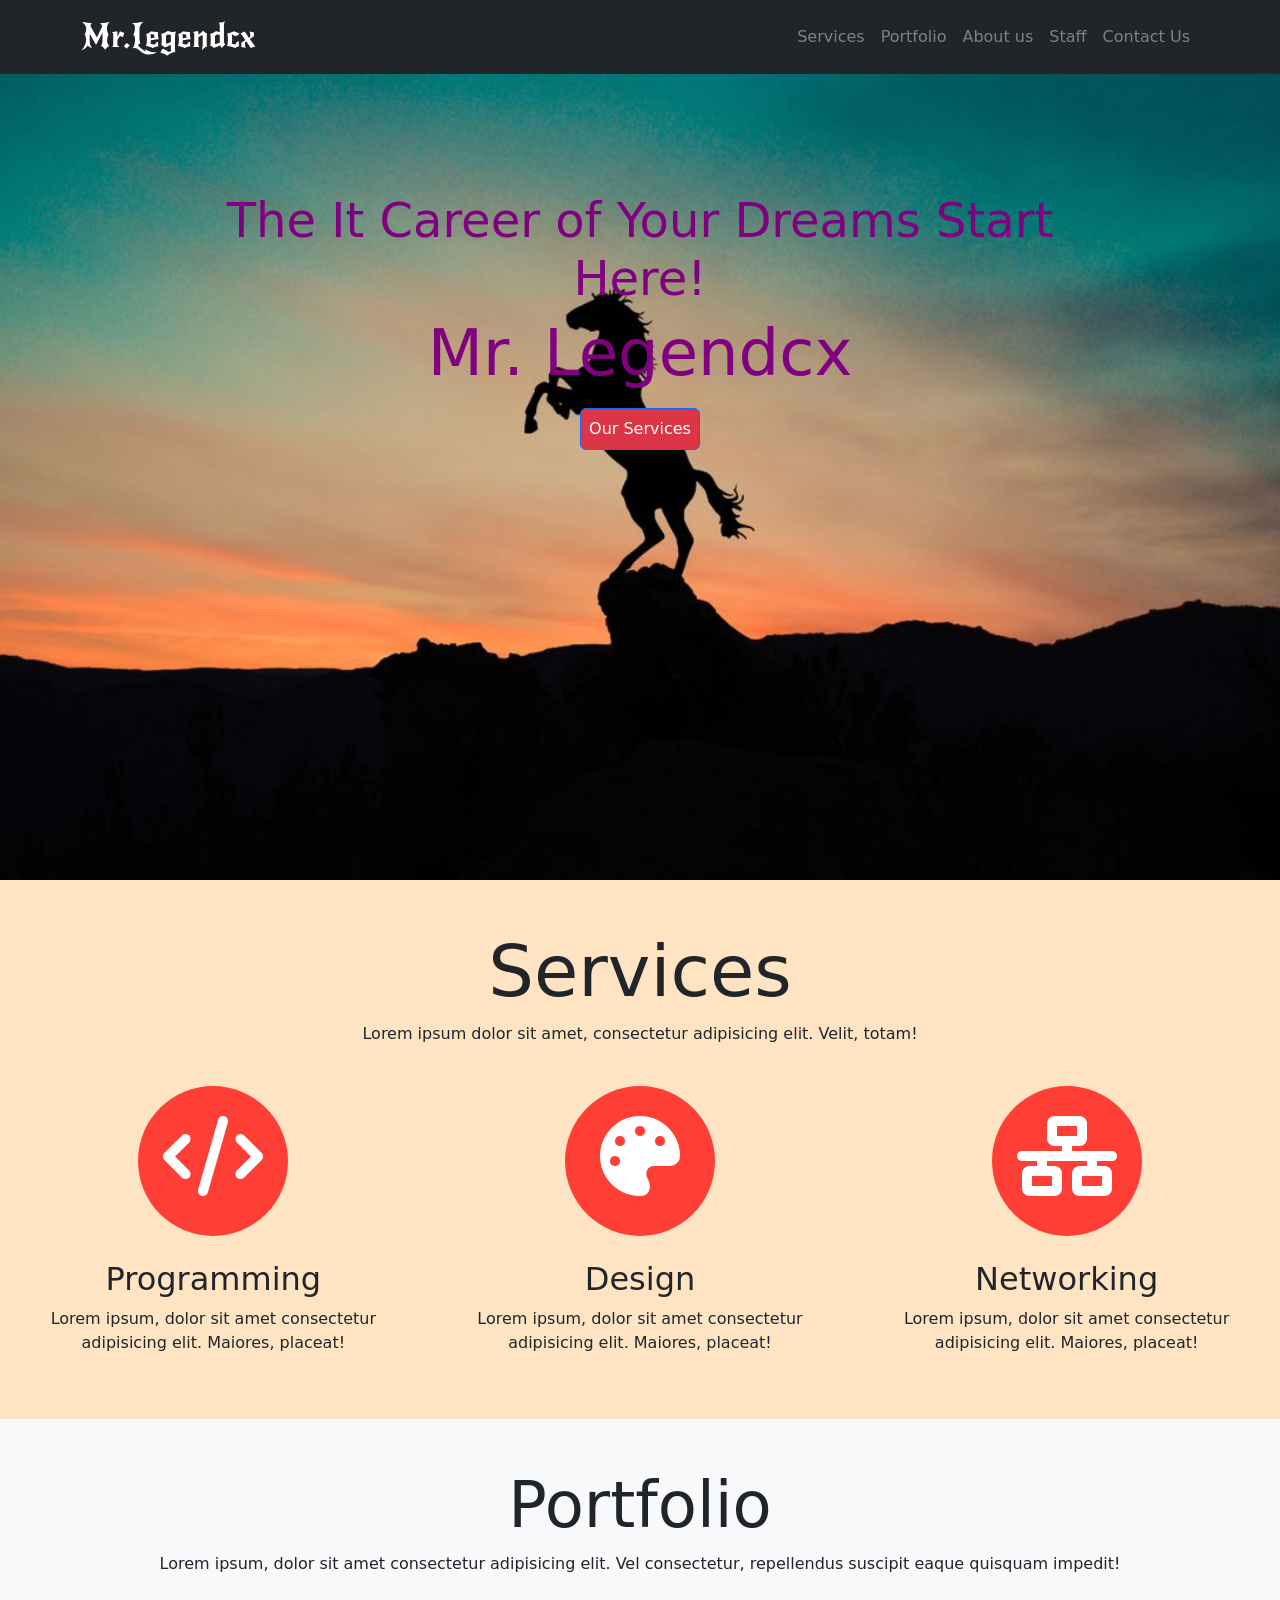
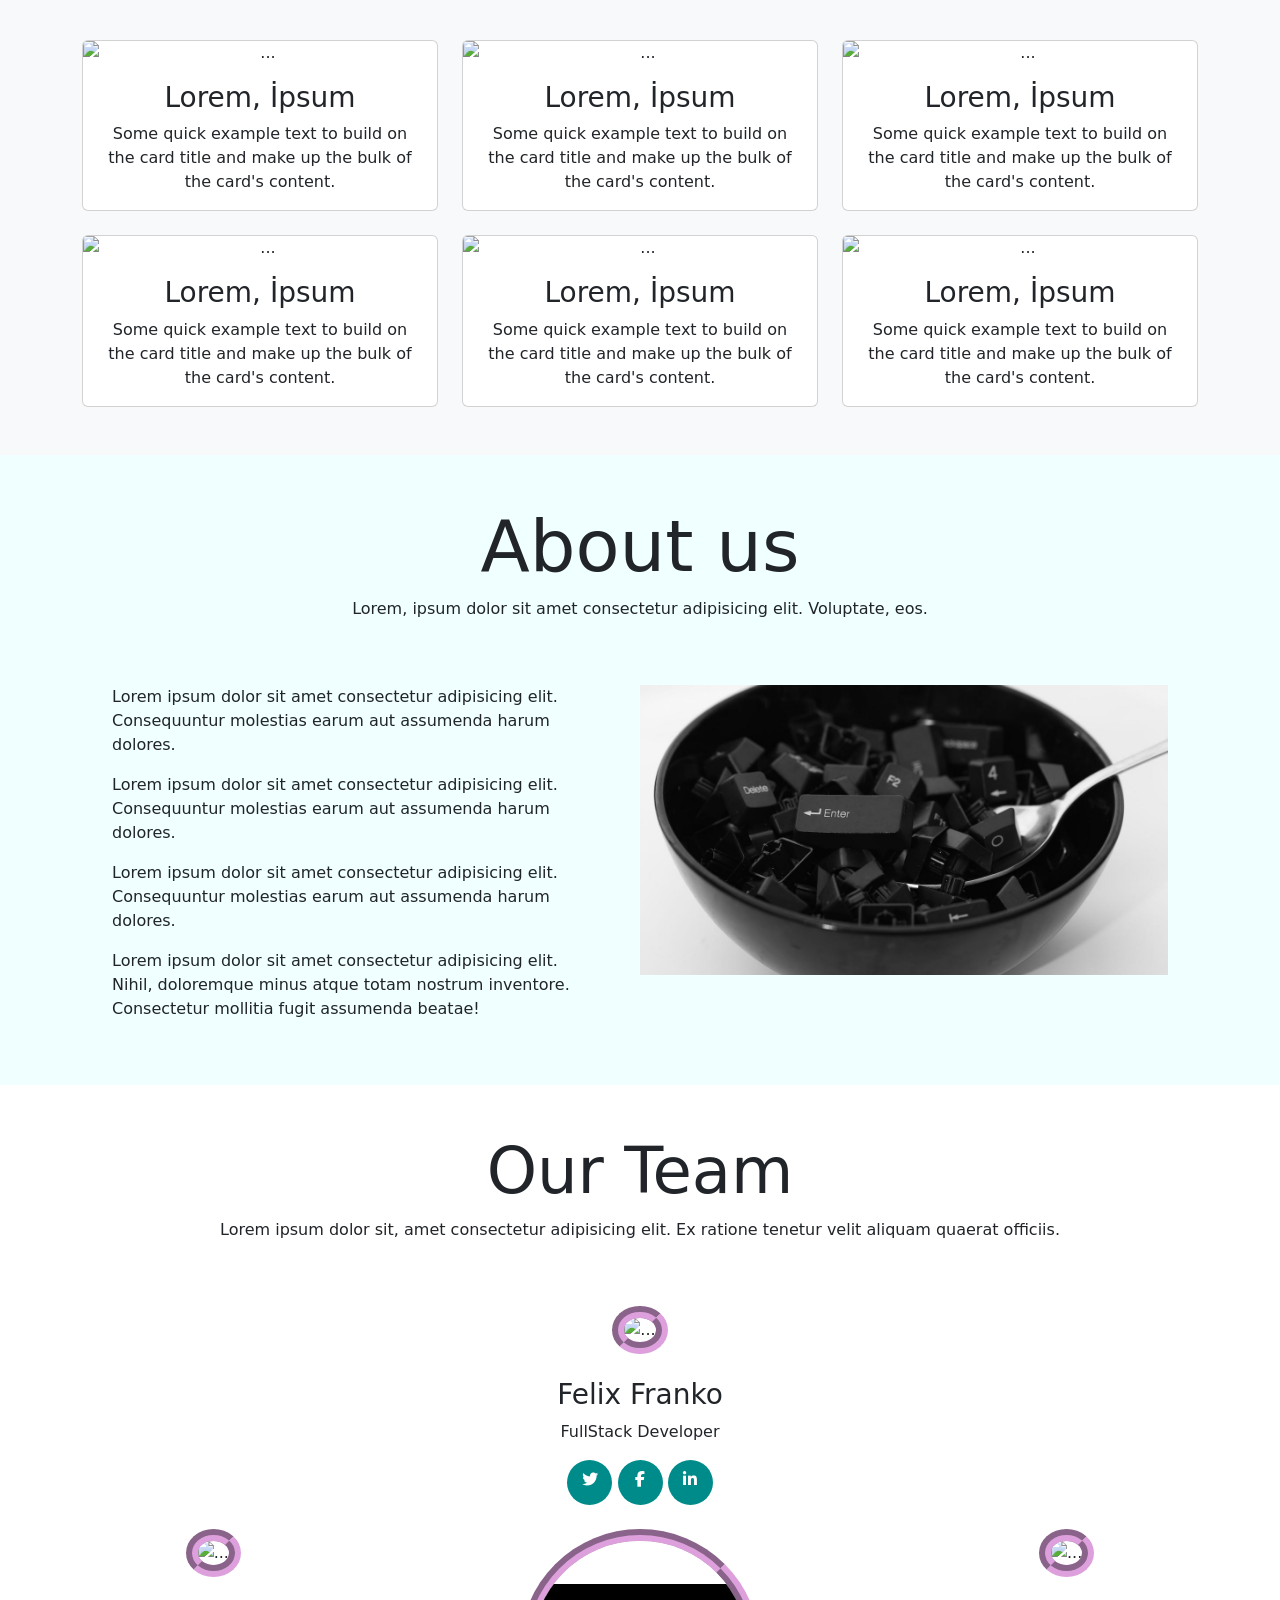
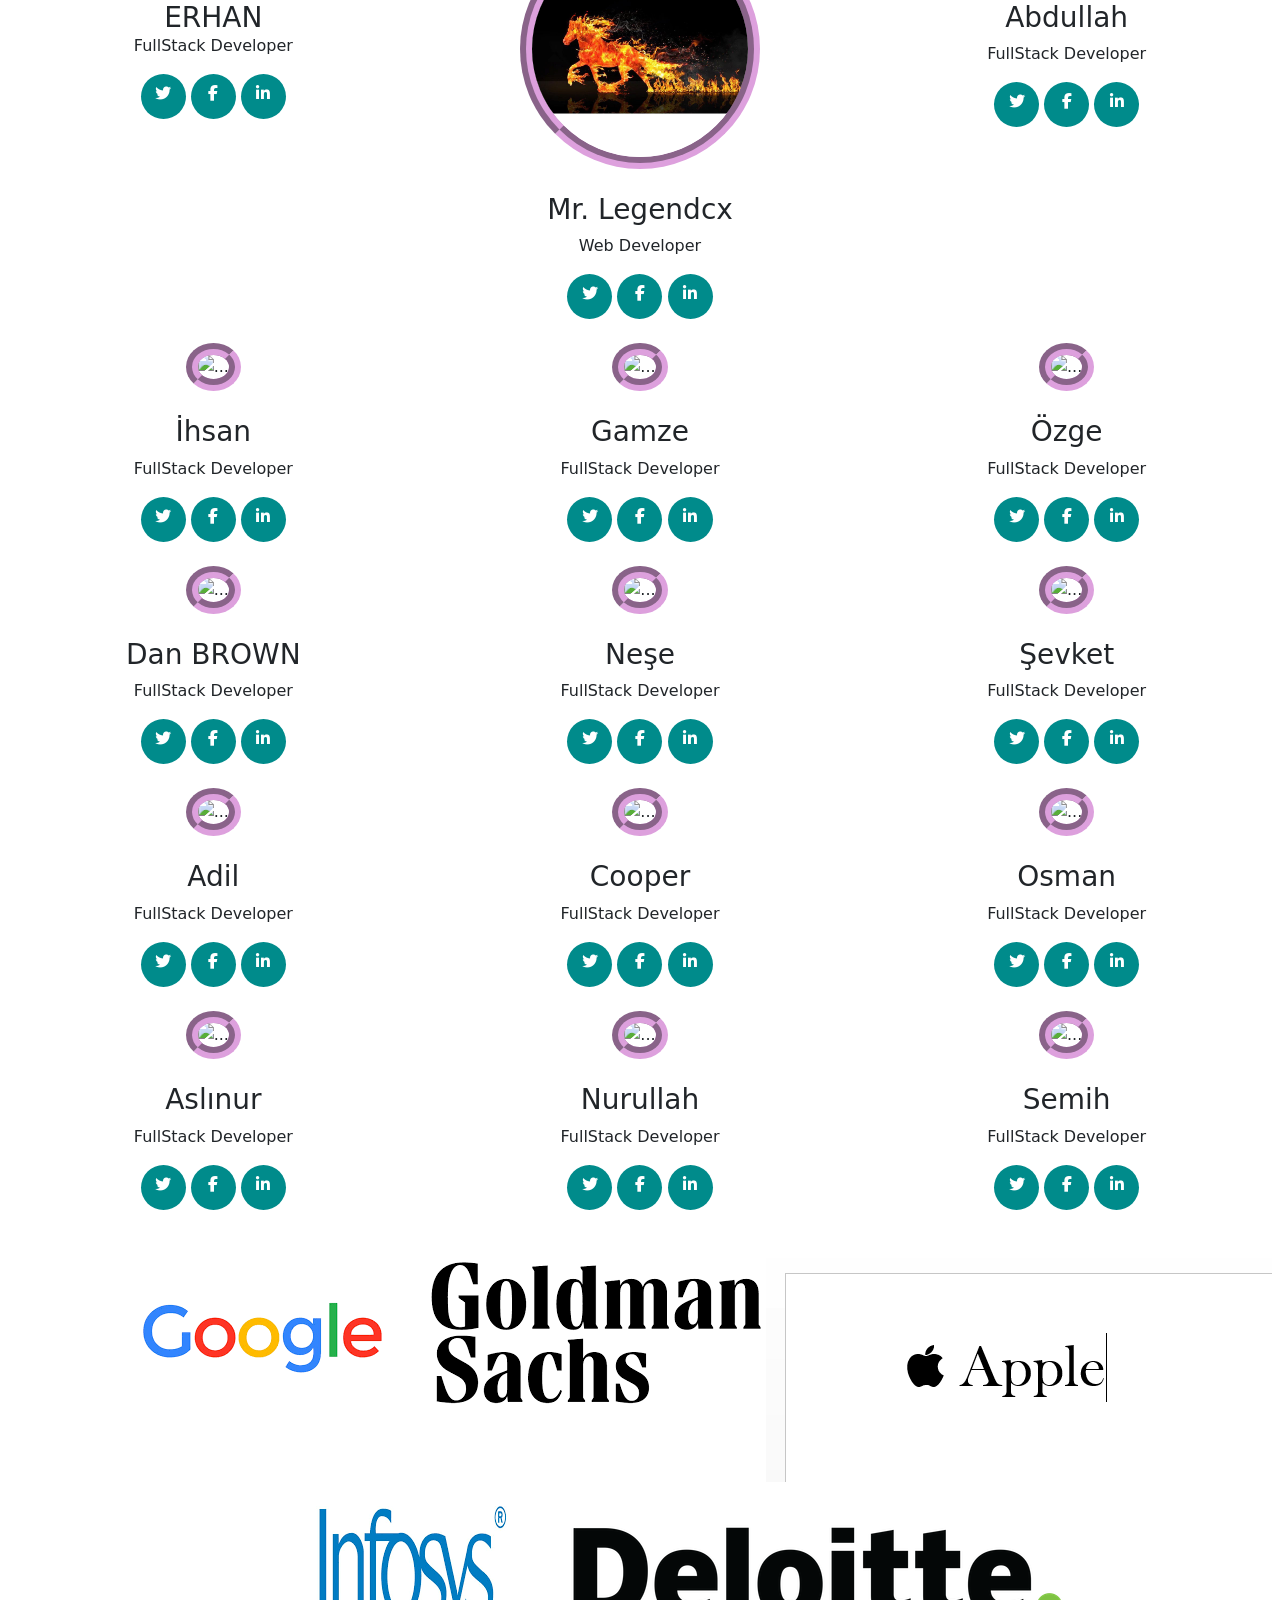
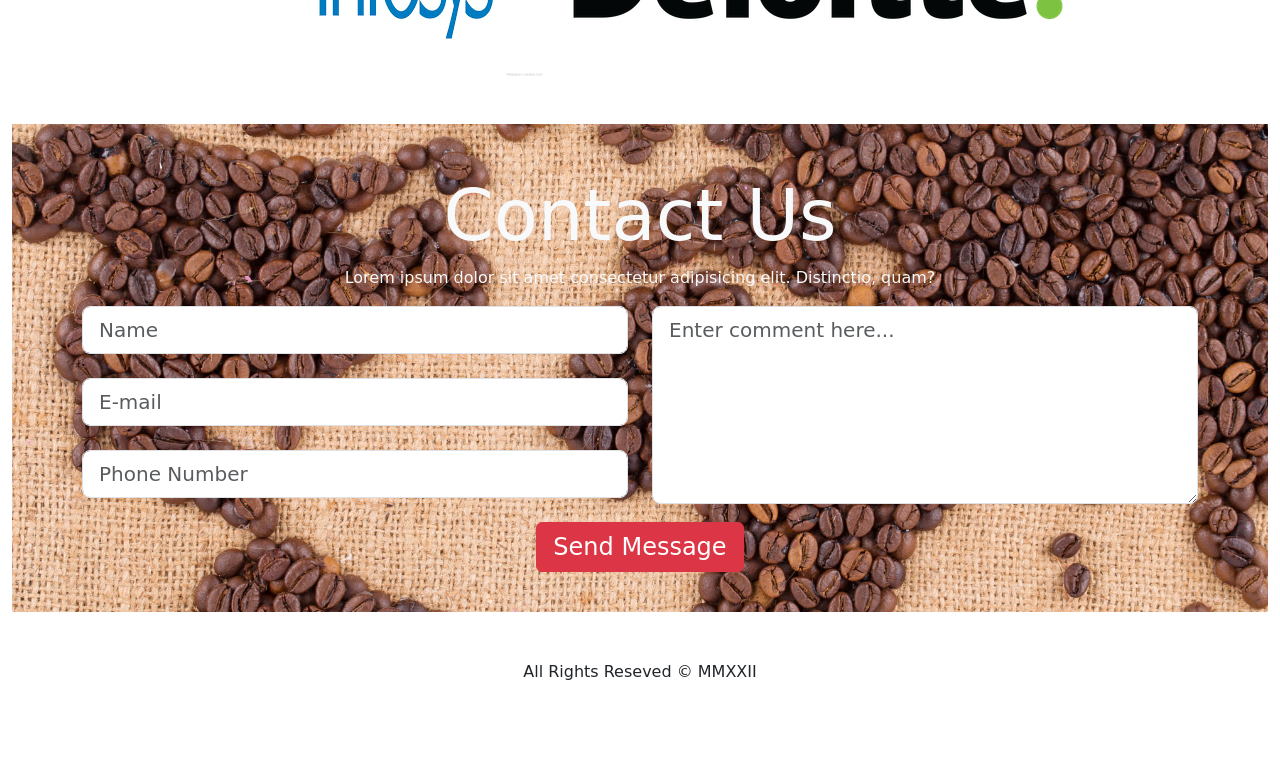
==== Bootstrap-Web-Page/index.html @ a2225615 "todo" ====
<!DOCTYPE html>
<html lang="en">
  <head>
    <meta charset="utf-8" />
    <meta name="viewport" content="width=device-width, initial-scale=1" />
    <title>Bootstrap demo</title>
    <link
    href="https://cdn.jsdelivr.net/npm/bootstrap@5.2.1/dist/css/bootstrap.min.css"
    rel="stylesheet"
    integrity="sha384-iYQeCzEYFbKjA/T2uDLTpkwGzCiq6soy8tYaI1GyVh/UjpbCx/TYkiZhlZB6+fzT"
    crossorigin="anonymous"
    />
    <link href="https://fonts.googleapis.com/css2?family=New+Rocker&display=swap" rel="stylesheet">
    <link href="https://fonts.googleapis.com/css2?family=Audiowide&family=Montserrat&display=swap" rel="stylesheet">
    <link rel="preconnect" href="https://fonts.googleapis.com">
<link rel="preconnect" href="https://fonts.gstatic.com" crossorigin>
    <link href="https://fonts.googleapis.com/css2?family=Montserrat&display=swap" rel="stylesheet">
    <link
      rel="stylesheet"
      href="https://cdnjs.cloudflare.com/ajax/libs/font-awesome/6.2.0/css/all.min.css"
      integrity="sha512-xh6O/CkQoPOWDdYTDqeRdPCVd1SpvCA9XXcUnZS2FmJNp1coAFzvtCN9BmamE+4aHK8yyUHUSCcJHgXloTyT2A=="
      crossorigin="anonymous"
      referrerpolicy="no-referrer"
    />
    <link rel="stylesheet" href="./css/app.css" />
    
  </head>
  <body>
    <!-- NAVBAR -->
    <nav class="navbar navbar-expand-xl bg-dark navbar-dark fixed-top d-flex">
      <div class="container">
        <a class="navbar-brand legend" href="#">Mr.Legendcx</a>
        <button class="navbar-toggler" type="button" data-bs-toggle="collapse" data-bs-target="#navbarNav" aria-controls="navbarNav" aria-expanded="false" aria-label="Toggle navigation">
          <span class="navbar-toggler-icon"></span>
        </button>
        <div class="collapse navbar-collapse text-right" id="navbarNav">
          <ul class="navbar-nav ms-auto mb-2 mb-lg-0">
            <li class="nav-item">
              <a class="nav-link" href="#services">Services</a>
            </li>
            <li class="nav-item">
              <a class="nav-link" href="#portfolio">Portfolio</a>
            </li>
            <li class="nav-item">
              <a class="nav-link" href="#aboutUs">About us</a>
            </li>
            <li class="nav-item">
              <a class="nav-link" href="#staff">Staff</a>
            </li>
            <li class="nav-item">
              <a class="nav-link" href="#contactUs">Contact Us</a>
            </li>
          </ul>
        </div>
      </div>
    </nav>

    <div class="container-fluid banner"> 
      <div class="container-fluid text-center">
        <h4 class="display-5">The It Career of Your Dreams Start Here!</h4>
        <h1 class="display-2 mb-3 legend2">Mr. Legendcx</h1>
        <a class="btn btn-primary bg-danger p-2" href="#services" role="button">Our Services</a>
      </div>
    </div>
   
   
    <!-- SERVİS -->

    <div class="container-fluid pt-5 pb-5 services" id="services">
      <div class="container text-center">
      <h2 class="display-2">Services</h2>
      <p>Lorem ipsum dolor sit amet, consectetur adipisicing elit. Velit, totam!</p>
      </div>
      <div class="row pt-4 text-center ">
        <!-- <div class="col"> -->
          <div class="col-12 col-md-4">
            <div class="circle"><i class="fa-solid fa-code fa-5x fa-ikon"></i></div>
            <h2 class="mt-4">Programming</h2>
            <p>Lorem ipsum, dolor sit amet consectetur adipisicing elit. Maiores, placeat!</p>
          </div>
        <!-- </div> -->
        <!-- <div class="col"> -->
          <div class="col-12 col-md-4">
            <div class="circle"><i class="fas fa-palette fa-5x"></i></div>
            <h2 class="mt-4">Design</h2>
            <p>Lorem ipsum, dolor sit amet consectetur adipisicing elit. Maiores, placeat!</p>
          </div>
        <!-- </div> -->
        <!-- <div class="col"> -->
          <div class="col-12 col-md-4">
            <div class="circle"><i class="fas fa-network-wired fa-5x"></i></div>
            <h2 class="mt-4">Networking</h2>
            <p>Lorem ipsum, dolor sit amet consectetur adipisicing elit. Maiores, placeat!</p>
          </div>
        <!-- </div> -->
      </div>
    </div>
    <!-- PORTFİLO     -->
    <div class="container-fluid bg-light pt-5 pb-5" id="portfolio">
      <div class="container text-center">
        <h1 class="display-3">Portfolio</h1>
        <p>Lorem ipsum, dolor sit amet consectetur adipisicing elit. Vel consectetur, repellendus suscipit eaque quisquam impedit!</p>

        <div class="row pt-5 gx-4 gy-4">
          <div class="col-md-4">
            <div class="card">
              <img src="https://i2.milimaj.com/i/milliyet/75/0x0/61ab196b86b24502a8837a1b.jpg" class="card-img-top" alt="...">
              <div class="card-body">
                <h3 class="card-title">Lorem, İpsum</h3>
                <p class="card-text">Some quick example text to build on the card title and make up the bulk of the card's content.</p>
              </div>
            </div>
          </div>
          <div class="col-md-4">
            <div class="card">
              <img src="https://www.microsoft.com/tr-tr/microsoft-365/blog/wp-content/uploads/sites/60/2019/01/OfficeNews_365Mac-440x268.png" class="card-img-top" alt="...">
              <div class="card-body">
                <h3>Lorem, İpsum</h3>
                <p class="card-text">Some quick example text to build on the card title and make up the bulk of the card's content.</p>
              </div>
            </div>
          </div>
          <div class="col-md-4">
            <div class="card">
              <img src="https://www.betterteam.com/images/office-assistant-job-description-6100x4067-2020124.jpeg?crop=2:1,smart&width=1200&dpr=2" class="card-img-top" alt="...">
              <div class="card-body">
                <h3>Lorem, İpsum</h3>
                <p class="card-text">Some quick example text to build on the card title and make up the bulk of the card's content.</p>
              </div>
            </div>
          </div>
          <div class="col-md-4">
            <div class="card">
              <img src="https://www.outlookmoney.com/resizer.php?src=https://www.outlookindia.com/outlookmoney/public/uploads/article/gallery/39e08e455bbc6080f979c885a9df463c.jpg&w=400" class="card-img-top" alt="...">
              <div class="card-body">
                <h3>Lorem, İpsum</h3>
                <p class="card-text">Some quick example text to build on the card title and make up the bulk of the card's content.</p>
              </div>
            </div>
          </div>
          <div class="col-md-4">
            <div class="card">
              <img src="https://encrypted-tbn0.gstatic.com/images?q=tbn:ANd9GcQSylmnnVdbD2Fg4331R4BI80Ve434AcNN3gg&usqp=CAU" class="card-img-top" alt="...">
              <div class="card-body">
                <h3>Lorem, İpsum</h3>
                <p class="card-text">Some quick example text to build on the card title and make up the bulk of the card's content.</p>
                </div>
              </div>
            </div>
            <div class="col-md-4">
              <div class="card">
                <img src="https://encrypted-tbn0.gstatic.com/images?q=tbn:ANd9GcRLOLfL0qcH4tZyHvedlGbe86mPw9gb5OgxbQ&usqp=CAU" class="card-img-top" alt="...">
                <div class="card-body">
                  <h3>Lorem, İpsum</h3>
                  <p class="card-text">Some quick example text to build on the card title and make up the bulk of the card's content.</p>
                </div>
              </div>
            </div>         
        </div>
      </div>
    </div>

    <!-- ABOUTS -->
      <div class="container-fluid pt-5 pb-5 about-us" id="aboutUs">
        <div class="container text-center">
          <h1 class="display-2">About us</h1>
          <p>Lorem, ipsum dolor sit amet consectetur adipisicing elit. Voluptate, eos.</p>
        </div>
        <div class="clearfix mx-5 pt-5 ">
          <img src="./img/aboutus.jpeg" class="col-md-6 float-md-end mb-3 product-img ms-5" width="290" height="290" alt="aboutus">
          <p>Lorem ipsum dolor sit amet consectetur adipisicing elit. Consequuntur molestias earum aut assumenda harum dolores.</p>
          <p>Lorem ipsum dolor sit amet consectetur adipisicing elit. Consequuntur molestias earum aut assumenda harum dolores.</p>
          <p>Lorem ipsum dolor sit amet consectetur adipisicing elit. Consequuntur molestias earum aut assumenda harum dolores.</p>
          <p>Lorem ipsum dolor sit amet consectetur adipisicing elit. Nihil, doloremque minus atque totam nostrum inventore. Consectetur mollitia fugit assumenda beatae!</p>
        </div>
      </div>

    <!-- OUR TEAM -->
   <div class="container-fluid text-center pt-5 pb-5" id="staff">
        <div class="container">
         <h1 class="display-3">Our Team</h1>
         <p>Lorem ipsum dolor sit, amet consectetur adipisicing elit. Ex ratione tenetur velit aliquam quaerat officiis.</p>
      </div>
      <div class="row pt-5 gx-4 gy-4">
        <div class="col-12">
          <div class="ourTeam">
            <img src="https://ca.slack-edge.com/T03LBL87DA8-U03LMUU7YQ1-00ddf6d67ef2-512" class="rounded-circle mb-4" alt="...">
            <div class="card-body">
              <h3>Felix Franko</h3>
              <p class="card-text">FullStack Developer</p>
              <div class="social">
              <a href="#" class="socialMedia"><i class="fa-brands fa-twitter"></i></a>
              <a href="#" class="socialMedia"><i class="fa-brands fa-facebook-f"></i></a>
              <a href="#" class="socialMedia"><i class="fa-brands fa-linkedin-in"></i></a>
              </div>
            </div>
          </div>
        </div>
        <div class="col-12 col-md-4">
          <div class="ourTeam">
            <img src="https://ca.slack-edge.com/T03LBL87DA8-U03LSKZNPJB-e3cd115e65d0-512" class="rounded-circle mb-4" alt="...">
            <div class="">
              <h3 class="card-title">ERHAN</h3>
              <p class="card-text">FullStack Developer</p>
              <div class="social">
              <a href="#" class="socialMedia"><i class="fa-brands fa-twitter"></i></a>
              <a href="#" class="socialMedia"><i class="fa-brands fa-facebook-f"></i></a>
              <a href="#" class="socialMedia"><i class="fa-brands fa-linkedin-in"></i></a>
              </div>
            </div>
          </div>
        </div>
        <div class="col-12 col-md-4">
          <div class="text-center ourTeam">
            <img src="./img/at fotosu.webp" class="rounded-circle mb-4" alt="...">
            <div class="card-body">
              <h3>Mr. Legendcx</h3>
              <p class="card-text">Web Developer</p>
            
            <div class="social">
              <a href="#" class="socialMedia"><i class="fa-brands fa-twitter"></i></a>
              <a href="#" class="socialMedia"><i class="fa-brands fa-facebook-f"></i></a>
              <a href="#" class="socialMedia"><i class="fa-brands fa-linkedin-in"></i></a>
            </div>
            </div>
          </div>
        </div>
        <div class="col-12 col-md-4">
          <div class="ourTeam">
            <img src="https://ca.slack-edge.com/T03LBL87DA8-U03RGK53SMC-c4f778a3c1c0-512" class="rounded-circle mb-4" alt="...">
            <div class="card-body">
              <h3>Abdullah</h3>
              <p class="card-text">FullStack Developer</p>
              <div class="social">
              <a href="#" class="socialMedia"><i class="fa-brands fa-twitter"></i></a>
              <a href="#" class="socialMedia"><i class="fa-brands fa-facebook-f"></i></a>
              <a href="#" class="socialMedia"><i class="fa-brands fa-linkedin-in"></i></a>
              </div>
            </div>
          </div>
        </div>
        <div class="col-12 col-md-4">
          <div class="ourTeam">
            <img src="https://ca.slack-edge.com/T03LBL87DA8-U03RVBKDQ3W-b81364a39930-512" class="rounded-circle mb-4" alt="...">
            <div class="card-body">
              <h3>İhsan</h3>
              <p class="card-text">FullStack Developer</p>
              <div class="social">
              <a href="#" class="socialMedia"><i class="fa-brands fa-twitter"></i></a>
              <a href="#" class="socialMedia"><i class="fa-brands fa-facebook-f"></i></a>
              <a href="#" class="socialMedia"><i class="fa-brands fa-linkedin-in"></i></a>
              </div>
            </div>
          </div>
        </div>
        <div class="col-12 col-md-4">
          <div class="ourTeam">
            <img src="https://ca.slack-edge.com/T03LBL87DA8-U03R92ERM1D-64b1f9192768-512" class="rounded-circle mb-4" alt="...">
            <div class="card-body">
              <h3>Gamze</h3>
              <p class="card-text">FullStack Developer</p>
              <div class="social">
              <a href="#" class="socialMedia"><i class="fa-brands fa-twitter"></i></a>
              <a href="#" class="socialMedia"><i class="fa-brands fa-facebook-f"></i></a>
              <a href="#" class="socialMedia"><i class="fa-brands fa-linkedin-in"></i></a>
              </div>
            </div>
          </div>
        </div>
        <div class="col-12 col-md-4">
          <div class="ourTeam">
            <img src="https://ca.slack-edge.com/T03LBL87DA8-U03SDF38F4G-34ba12774880-512" class="rounded-circle mb-4" alt="...">
            <div class="card-body">
              <h3>Özge</h3>
              <p class="card-text">FullStack Developer</p>
              <div class="social">
              <a href="#" class="socialMedia"><i class="fa-brands fa-twitter"></i></a>
              <a href="#" class="socialMedia"><i class="fa-brands fa-facebook-f"></i></a>
              <a href="#" class="socialMedia"><i class="fa-brands fa-linkedin-in"></i></a>
              </div>
            </div>
          </div>
        </div>
        <div class="col-12 col-md-4">
          <div class="ourTeam">
            <img src="https://ca.slack-edge.com/T03LBL87DA8-U03RGGX7D7Y-c685f420b4bc-512" class="rounded-circle mb-4" alt="...">
            <div class="card-body">
              <h3>Dan BROWN</h3>
              <p class="card-text">FullStack Developer</p>
              <div class="social">
              <a href="#" class="socialMedia"><i class="fa-brands fa-twitter"></i></a>
              <a href="#" class="socialMedia"><i class="fa-brands fa-facebook-f"></i></a>
              <a href="#" class="socialMedia"><i class="fa-brands fa-linkedin-in"></i></a>
              </div>
            </div>
          </div>
        </div>
        <div class="col-12 col-md-4">
          <div class="ourTeam">
            <img src="https://ca.slack-edge.com/T03LBL87DA8-U03S1P8T6HF-cdc98c7a9155-512" class="rounded-circle mb-4" alt="...">
            <div class="card-body">
              <h3>Neşe</h3>
              <p class="card-text">FullStack Developer</p>
              <div class="social">
              <a href="#" class="socialMedia"><i class="fa-brands fa-twitter"></i></a>
              <a href="#" class="socialMedia"><i class="fa-brands fa-facebook-f"></i></a>
              <a href="#" class="socialMedia"><i class="fa-brands fa-linkedin-in"></i></a>
              </div>
            </div>
          </div>
        </div>
        <div class="col-12 col-md-4">
          <div class="ourTeam">
            <img src="https://ca.slack-edge.com/T03LBL87DA8-U03REDFTZ0X-48484470fa7e-512" class="rounded-circle mb-4" alt="...">
            <div class="card-body">
              <h3>Şevket</h3>
              <p class="card-text">FullStack Developer</p>
              <div class="social">
              <a href="#" class="socialMedia"><i class="fa-brands fa-twitter"></i></a>
              <a href="#" class="socialMedia"><i class="fa-brands fa-facebook-f"></i></a>
              <a href="#" class="socialMedia"><i class="fa-brands fa-linkedin-in"></i></a>
              </div>
            </div>
          </div>
        </div>
        <div class="col-12 col-md-4">
          <div class="ourTeam">
            <img src="https://ca.slack-edge.com/T03LBL87DA8-U03RGK53SMC-c4f778a3c1c0-512" class="rounded-circle mb-4" alt="...">
            <div class="card-body">
              <h3>Adil</h3>
              <p class="card-text">FullStack Developer</p>
              <div class="social">
              <a href="#" class="socialMedia"><i class="fa-brands fa-twitter"></i></a>
              <a href="#" class="socialMedia"><i class="fa-brands fa-facebook-f"></i></a>
              <a href="#" class="socialMedia"><i class="fa-brands fa-linkedin-in"></i></a>
              </div>
            </div>
          </div>
        </div>
        <div class="col-12 col-md-4">
          <div class="ourTeam">
            <img src="https://ca.slack-edge.com/T03LBL87DA8-U03RLDUM2DB-48767b1da9a6-512" class="rounded-circle mb-4" alt="...">
            <div class="card-body">
              <h3>Cooper</h3>
              <p class="card-text">FullStack Developer</p>
              <div class="social">
              <a href="#" class="socialMedia"><i class="fa-brands fa-twitter"></i></a>
              <a href="#" class="socialMedia"><i class="fa-brands fa-facebook-f"></i></a>
              <a href="#" class="socialMedia"><i class="fa-brands fa-linkedin-in"></i></a>
              </div>
            </div>
          </div>
        </div>
        <div class="col-12 col-md-4">
          <div class="ourTeam">
            <img src="https://ca.slack-edge.com/T03LBL87DA8-U03SCRV9VK2-4f999333b0d8-512" class="rounded-circle mb-4" alt="...">
            <div class="card-body">
              <h3>Osman</h3>
              <p class="card-text">FullStack Developer</p>
              <div class="social">
              <a href="#" class="socialMedia"><i class="fa-brands fa-twitter"></i></a>
              <a href="#" class="socialMedia"><i class="fa-brands fa-facebook-f"></i></a>
              <a href="#" class="socialMedia"><i class="fa-brands fa-linkedin-in"></i></a>
              </div>
            </div>
          </div>
        </div>
        <div class="col-12 col-md-4">
          <div class="ourTeam">
            <img src="https://ca.slack-edge.com/T03LBL87DA8-U03SD7SUF2L-b94357b52497-512" class="rounded-circle mb-4" alt="...">
            <div class="card-body">
              <h3>Aslınur</h3>
              <p class="card-text">FullStack Developer</p>
              <div class="social">
              <a href="#" class="socialMedia"><i class="fa-brands fa-twitter"></i></a>
              <a href="#" class="socialMedia"><i class="fa-brands fa-facebook-f"></i></a>
              <a href="#" class="socialMedia"><i class="fa-brands fa-linkedin-in"></i></a>
              </div>
            </div>
          </div>
        </div>
        <div class="col-12 col-md-4">
          <div class="ourTeam">
            <img src="https://ca.slack-edge.com/T03LBL87DA8-U03MQR95X55-1f0b4b54ae8e-512" class="rounded-circle mb-4" alt="...">
            <div class="card-body">
              <h3>Nurullah</h3>
              <p class="card-text">FullStack Developer</p>
              <div class="social">
              <a href="#" class="socialMedia"><i class="fa-brands fa-twitter"></i></a>
              <a href="#" class="socialMedia"><i class="fa-brands fa-facebook-f"></i></a>
              <a href="#" class="socialMedia"><i class="fa-brands fa-linkedin-in"></i></a>
              </div>
            </div>
          </div>
        </div>
        <div class="col-12 col-md-4">
          <div class="ourTeam">
            <img src="https://ca.slack-edge.com/T03LBL87DA8-U03N8GH5K26-c413a56e3117-512" class="rounded-circle mb-4" alt="...">
            <div class="card-body">
              <h3>Semih</h3>
              <p class="card-text">FullStack Developer</p>
              <div class="social">
              <a href="#" class="socialMedia"><i class="fa-brands fa-twitter"></i></a>
              <a href="#" class="socialMedia"><i class="fa-brands fa-facebook-f"></i></a>
              <a href="#" class="socialMedia"><i class="fa-brands fa-linkedin-in"></i></a>
              </div>
            </div>
          </div>
        </div>
    </div>
    
    <!-- SEMBOL -->
      <div class="container-fluid d-flex flex-wrap align-item-center justify-content-center gy-4 m-5">
        
        <a href="#"><img src="./img/google2.png" alt=""></a>
        <a href="#"><img src="./img/goldmann.png" alt=""></a>
        <a href="#"><img src="./img/apple.png" alt=""></a>
        <a href="#"><img src="./img/infosys.png" alt=""></a>
        <a href="#"><img src="./img/Deloitte.png" alt=""></a>
    
      </div>


    <!-- CONTACT -->
    
      <div class="container-fluid text-center text-light contact pb-4" id="contactUs">
        <div class="container">      
          <h2 class="display-2 pt-5 text-light">Contact Us</h2>
          <p>Lorem ipsum dolor sit amet consectetur adipisicing elit. Distinctio, quam?</p>  
          <div class="row">
          <div class="col-md-6">
              <input type="text" class="form-control form-control-lg mb-4" placeholder="Name">
              <input type="text" class="form-control form-control-lg mb-4" placeholder="E-mail">
              <input type="text" class="form-control form-control-lg mb-4" placeholder="Phone Number">
          </div>
              <div class="col-md-6">
              <textarea name="text" id="textarea"  class="form-control form-control-lg" rows="6" placeholder="Enter comment here..."></textarea>
              </div>
           </div>
           <button class="btn btn-danger px-3 fs-4 mb-3">Send Message</button>
          </div>
      </div>
      <!-- fOOTER -->
      <div class="container-fluid text-center py-5">  All Rights Reseved © ⅯⅯⅩⅩⅠⅠ</div>

    <script
      src="https://cdn.jsdelivr.net/npm/bootstrap@5.2.1/dist/js/bootstrap.bundle.min.js"
      integrity="sha384-u1OknCvxWvY5kfmNBILK2hRnQC3Pr17a+RTT6rIHI7NnikvbZlHgTPOOmMi466C8"
      crossorigin="anonymous"
    ></script>
  </body>
</html>
---- Bootstrap-Web-Page/css/app.css ----
* {
    margin: 0;
    padding: 0;
    box-sizing: border-box;
}

/* NAVBAR */

.legend{
    /* font-family: 'Audiowide', cursive; */
    font-family: 'New Rocker', cursive;
    font-size: 2rem;
}

.legend2{
    /* font-family: 'Audiowide', cursive; */
    /* font-family: 'New Rocker', cursive; */
    font-size: 4rem;
}

.navbar {
    position: fixed;
}

.nav-link {
    
    color: grey;
}

.nav-link:hover{

    background-color: rgba(255, 0, 0, 0.459);
    border-radius: 15px;
    transition: 1s;
}

.btn:hover{
    background-color: firebrick !important;
}

.banner {
    background: url("../img/zakat-siluet-kon.jpg") no-repeat center center;
    background-size: cover;
    color: purple;
    height: calc(100vh - 20px);
    padding: 15%;
}


.services{
    background-color:bisque;
    
}

.circle{
    display: inline-block;
    border-radius: 50%;
    background-color: rgba(255, 0, 0, 0.722);
    width: 150px;
    height: 150px;
    margin: auto;
    color: white;
}

.circle i {
    /* position: relative; */
    margin-top: 30px;
    /* top: 30px; */
}

.card {
    transition: all 2s;
}

.card:hover {
    transform: scale(1.1);
}

.product-img{
 object-fit: cover;
}

.about-us{
    background-color: azure;
}

.clearfix{
 margin: 0 100px !important;
}

.contact {
    background: url(../img/map.jpeg) no-repeat center center;
    background-size: cover;
}

.ourTeam img{
    margin: auto;
    width: 240px;
    border: 12px groove plum;
    border-radius: 50%;
}

.socialMedia{
    display: inline-block;
    width: 45px;
    height: 45px;color: white;
    background-color: darkcyan;
    border-radius: 50%;
    line-height: 40px
}
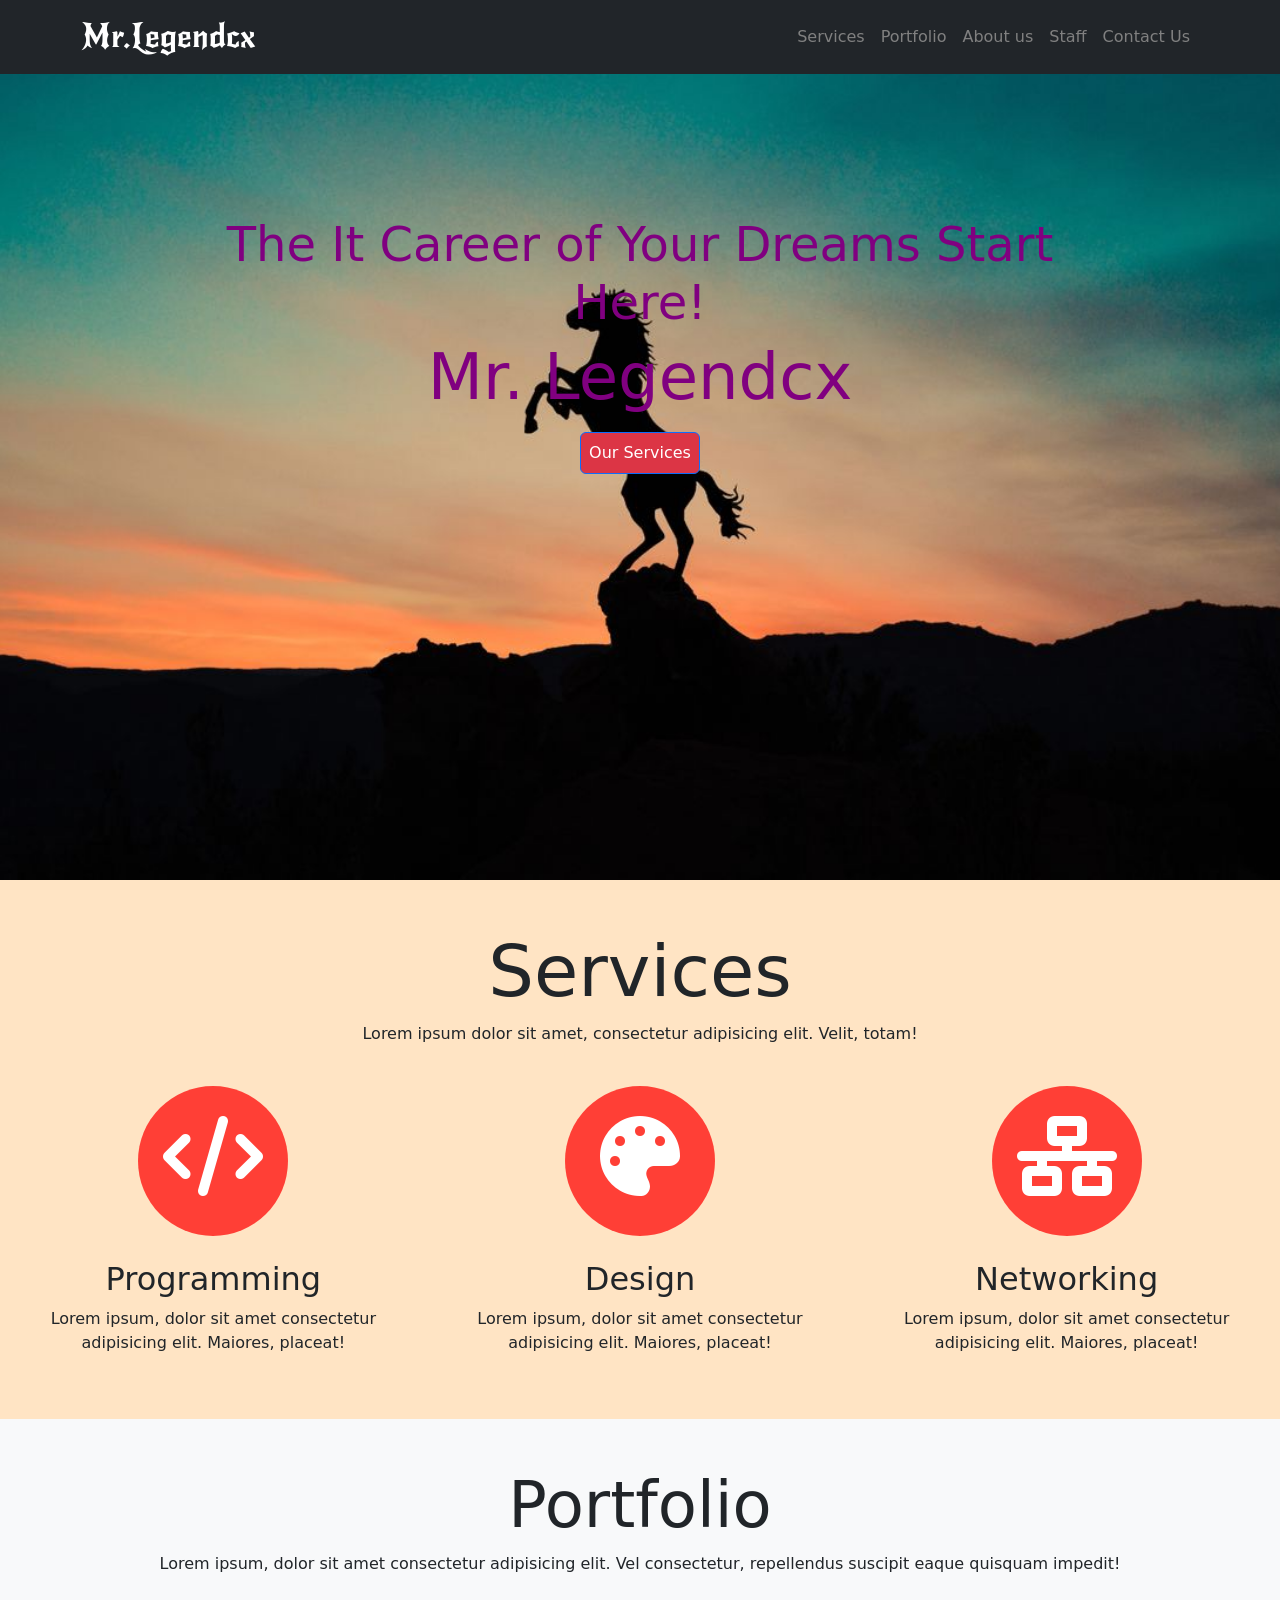
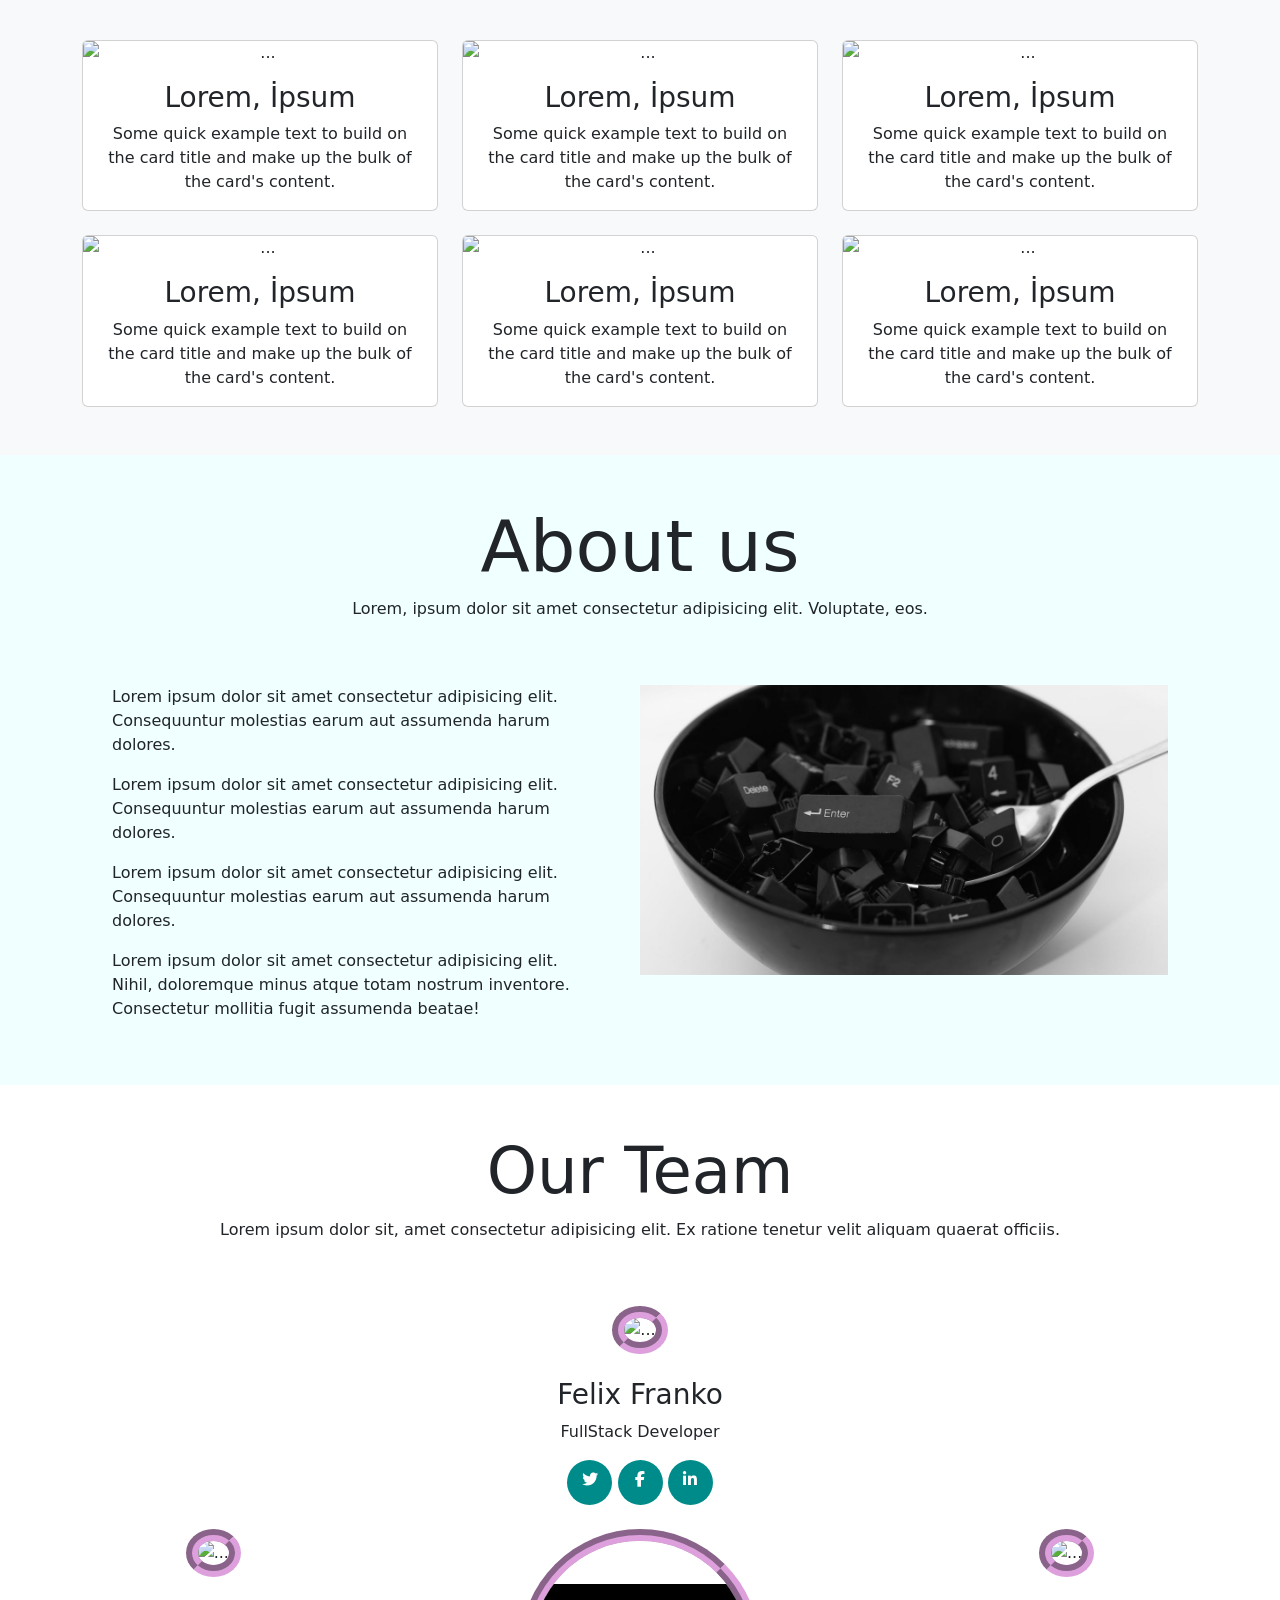
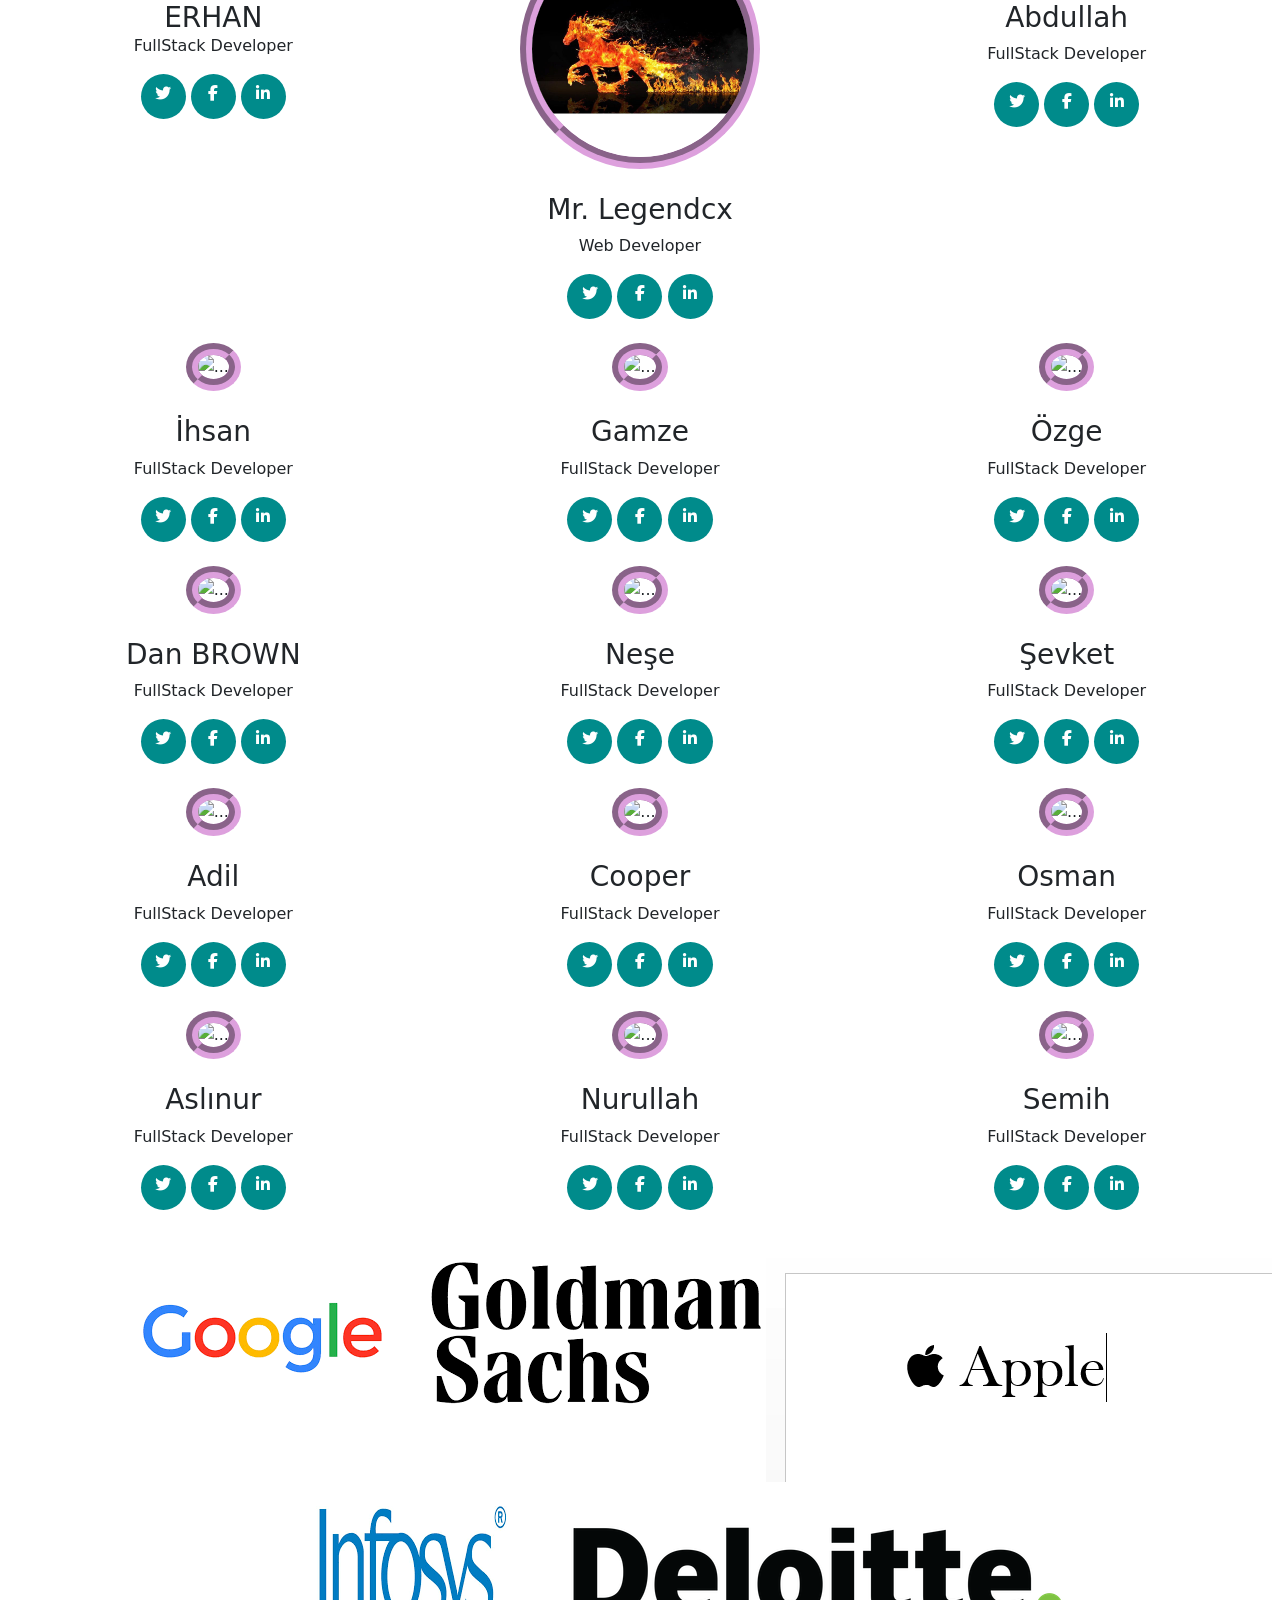
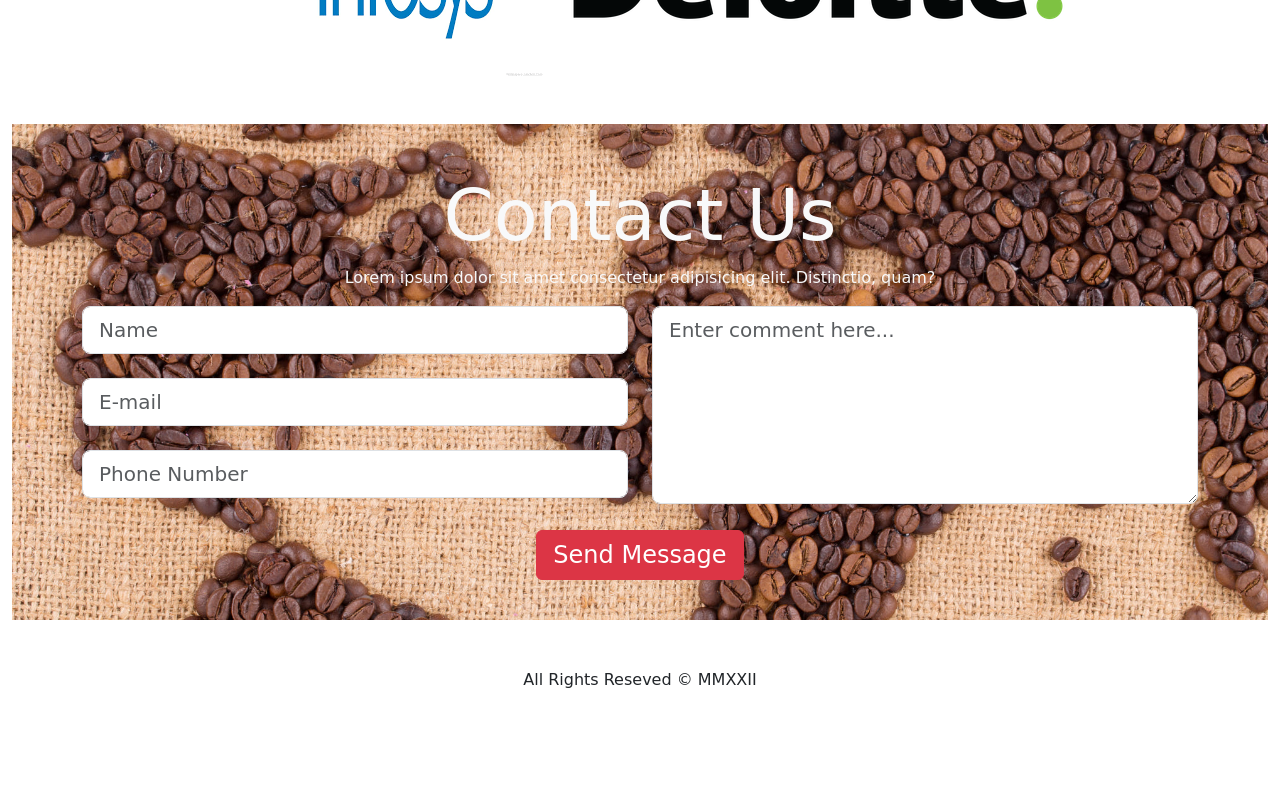
==== commit beab7386: "changed" ====
--- a/Bootstrap-Web-Page/index.html
+++ b/Bootstrap-Web-Page/index.html
@@ -28,7 +28,7 @@
   <body>
     <!-- NAVBAR -->
     <nav class="navbar navbar-expand-xl bg-dark navbar-dark fixed-top d-flex">
-      <div class="container">
+      <div class="container text-center">
         <a class="navbar-brand legend" href="#">Mr.Legendcx</a>
         <button class="navbar-toggler" type="button" data-bs-toggle="collapse" data-bs-target="#navbarNav" aria-controls="navbarNav" aria-expanded="false" aria-label="Toggle navigation">
           <span class="navbar-toggler-icon"></span>
@@ -55,10 +55,10 @@
       </div>
     </nav>
 
-    <div class="container-fluid banner"> 
-      <div class="container-fluid text-center">
+    <div class="container-fluid text-center banner"> 
+      <div class="container-fluid text-center mt-4">
         <h4 class="display-5">The It Career of Your Dreams Start Here!</h4>
-        <h1 class="display-2 mb-3 legend2">Mr. Legendcx</h1>
+        <h1 class="col-12 display-2 mb-3 text-center legend2">Mr. Legendcx</h1>
         <a class="btn btn-primary bg-danger p-2" href="#services" role="button">Our Services</a>
       </div>
     </div>
@@ -167,7 +167,7 @@
           <p>Lorem, ipsum dolor sit amet consectetur adipisicing elit. Voluptate, eos.</p>
         </div>
         <div class="clearfix mx-5 pt-5 ">
-          <img src="./img/aboutus.jpeg" class="col-md-6 float-md-end mb-3 product-img ms-5" width="290" height="290" alt="aboutus">
+          <img src="./img/aboutus.jpeg" class="col-12 col-md-6 float-md-end mb-3 product-img ms-5" width="290" height="290" alt="aboutus">
           <p>Lorem ipsum dolor sit amet consectetur adipisicing elit. Consequuntur molestias earum aut assumenda harum dolores.</p>
           <p>Lorem ipsum dolor sit amet consectetur adipisicing elit. Consequuntur molestias earum aut assumenda harum dolores.</p>
           <p>Lorem ipsum dolor sit amet consectetur adipisicing elit. Consequuntur molestias earum aut assumenda harum dolores.</p>
@@ -437,7 +437,7 @@
               <textarea name="text" id="textarea"  class="form-control form-control-lg" rows="6" placeholder="Enter comment here..."></textarea>
               </div>
            </div>
-           <button class="btn btn-danger px-3 fs-4 mb-3">Send Message</button>
+           <button class="btn btn-danger px-3 fs-4 mb-3 mt-2">Send Message</button>
           </div>
       </div>
       <!-- fOOTER -->
--- a/Bootstrap-Web-Page/css/app.css
+++ b/Bootstrap-Web-Page/css/app.css
@@ -103,7 +103,8 @@
 .socialMedia{
     display: inline-block;
     width: 45px;
-    height: 45px;color: white;
+    height: 45px;
+    color: white;
     background-color: darkcyan;
     border-radius: 50%;
     line-height: 40px
